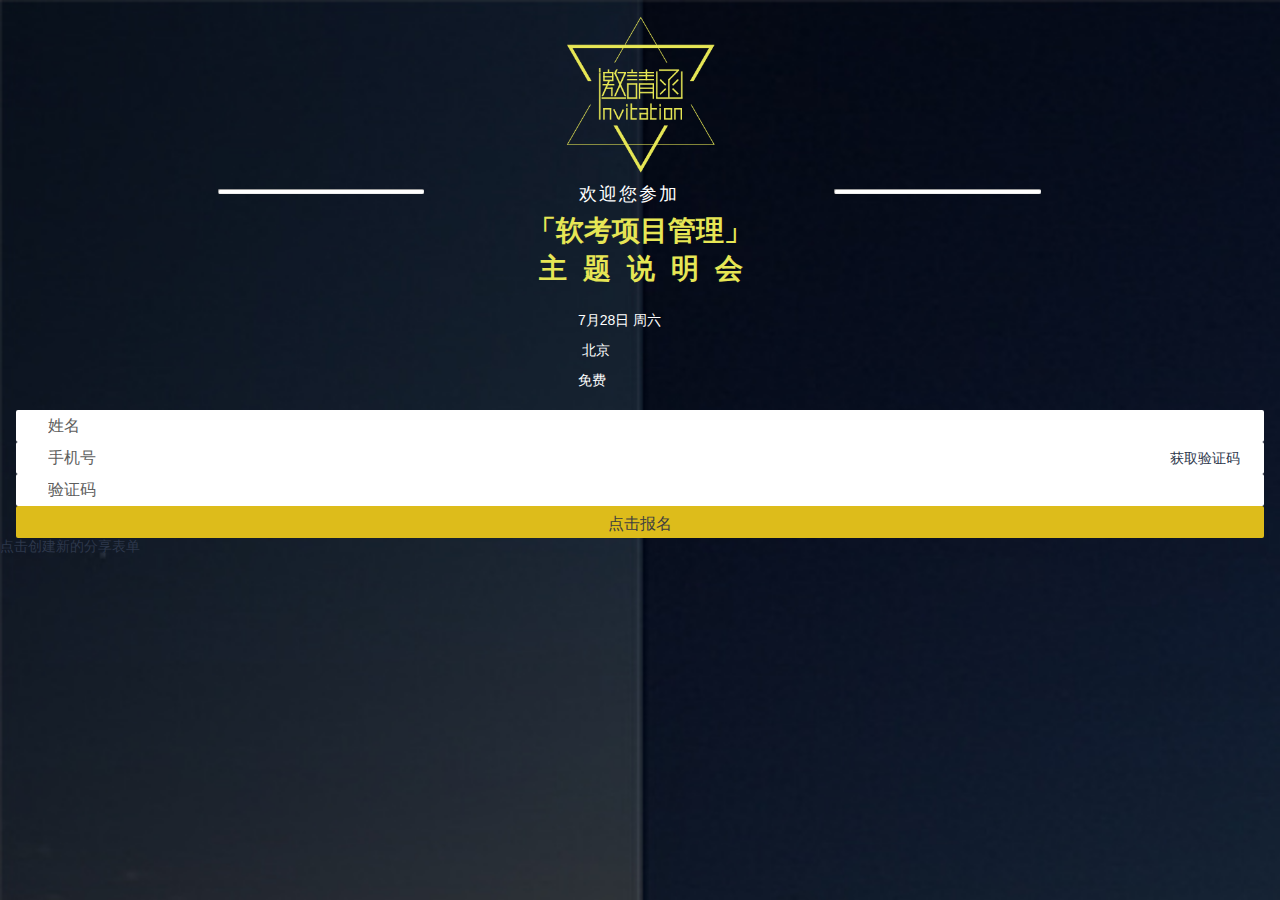
==== invite.html @ 69db3b04 "share" ====
<!DOCTYPE html>
<html lang="en">

<head>
    <meta charset="UTF-8">
    <meta name="viewport" content="width=device-width, initial-scale=1.0">
    <meta http-equiv="X-UA-Compatible" content="ie=edge">
    <title>Document</title>
    <script src="jquery.min.js"></script>
  
    <link rel="stylesheet" href="invite.css">
</head>

<body>
    <div class="max_box">
        <div class="logo">
            <img src="yaoqing06.png" alt="">
        </div>
        <div class="banner">
            <hr>
            <span>欢迎您参加</span>
            <hr>
        </div>
        <div class="banner2">
            <h1 class="h1_1">「软考项目管理」</h1>
            <h1 class="h1_2">主题说明会</h1>

        </div>
        <div class="div_3">
            <div>

                <span class="span_1">7月28日 周六</span>
            </div>
            <div>

                <span class="span_2">北京</span>
            </div>
            <div>

                <span class="span_3">免费</span>
            </div>
        </div>
        <div>

            <div class="form">
                <div class="user">
                    <input type="text" id="name" value="姓名" class="user">
                </div>
                <div class="iphone">
                    <input type="text" id="phone" value="手机号">
                    <a class="ames" href="#">获取验证码</a>
                </div>

                <div class="idlogo1">
                    <input type="text" id="idlogo" value="验证码">
                   
                </div>
                <input type="button" id="btnSendCode" value="点击报名" class="submit1">
            </div>
        </div>
        <div class="share"> 
            <a href="#" class="share_a">点击创建新的分享表单</a>
        </div>
    </div>
</body>
<script src="post.js"></script>
</html>
---- invite.css ----
/* reset */
body,ol,ul,h1,h2,h3,h4,h5,h6,p,th,td,dl,dd,form,fieldset,legend,input,textarea,select{margin:0;padding:0;box-sizing: border-box;} 
body{    font-family: 'Helvetica Neue',Helvetica,Verdana,Arial,'Microsoft Yahei',SimSun,SimHei,sans-serif;font-size:14px;background:#fff;-webkit-text-size-adjust:100%;} 
a{color:#2d374b;text-decoration:none} 
em{font-style:normal} 
li{list-style:none} 
img{border:0;vertical-align:middle} 
table{border-collapse:collapse;border-spacing:0} 
p{word-wrap:break-word}

@font-face{
    font-family: icon;
    src: url(csi.woff);
}
.max_box{
    display: block;
    background-image: url(yaoqing3.jpg);
    background-color:#000;
    background-repeat: repeat-y;
    margin: auto;
    height: 100%;
    background-size: cover;
    position: absolute;
    left: 0;
    right: 0;
    bottom: 0;
}
.logo{
    padding:1rem;
    display: block;
    width: 150px;
    height: 150px;
 margin: auto;
}
.logo img{
    display: block;
    width: 100%;
    margin: auto;
}
.banner{
    display: block;
    width: 80%;
    margin: auto;

    height: 30px;
    margin-left: 17%;
}
.banner hr{
    width: 20%;
    height: 3px;
    color: fff;
    background: #fff;
    float: left;
    border-radius: 2px;
}
.banner span{
    display: block;
    width: 40%;
    float: left;
    font-size: 18px;
    color: #fff;
    position: relative;
    text-align: center;
 
    letter-spacing: 2px;
}
.banner2{
  
    text-align: center;
}
.banner2 h1{
    font: 24px;
    color: #e6e655;
}
.h1_2{
    letter-spacing: 16px;
    margin-left: 18px;
}
.div_3{
    margin: 1rem auto;
    width: 12em;
}
.div_3 span{
    display: block;
    height: 30px;
    line-height: 30px;
    color: #fff;
}
.span_1::before{
    font-size: 18px;
    font-family: icon;
    content: '\e028';
    color: #fff;
    margin-right: 8px;
}
.span_2::before{
    font-size: 18px;
    font-family: icon;
    content: '\e029';
    color: #fff;
    margin-right: 12px;
}
.span_3::before{
    font-size: 18px;
    font-family: icon;
    content: '\e030';
    color: #fff;
    margin-right: 8px;
}
.form{
    display: block;
    padding: 0 1rem;
}
.input_group{
    margin-bottom: 0.5rem;
}
 input{
    display: block;
    width: 100%;
    height: 2rem;
    border: 0;
    color: #5e5e5d;
    padding: 0 0 0 2rem;
    border-radius: 2px;
    outline: none;
    font-size: 1rem;
}
.form .user::before{
    font-size: 20px;
    font-family: icon;
    content: '\e003';
    color: #ddbc1b;
    position: absolute;
    margin:3px 0 0 3px;
}
.iphone,.idlogo1{
}
.iphone::before{
    font-size: 20px;
    font-family: icon;
    content: '\e017';
    color: #ddbc1b;
    position: absolute;
    margin:3px 0 0 3px;
  
}
.idlogo1::before{
    font-size: 18px;
    font-family: icon;
    content: '\e011';
    color: #ddbc1b;
    position: absolute;
    margin:3px 0 0 3px;
  
}
.submit1{
    color: #3f3f3f;
    background: #ddbc1b;
    text-decoration: none;
    display: block;
    padding: 0.5rem;
    text-align: center;
}

.ames{
    display: block;
    float: right;
    right: 0;
    margin-top: -1.5rem;
    margin-right: 1.5rem;
    cursor: pointer;
}
.newform1{
    color: rgb(221, 188, 27);
    font-size: 48px;
    text-align: center;
    box-sizing: border-box;
}
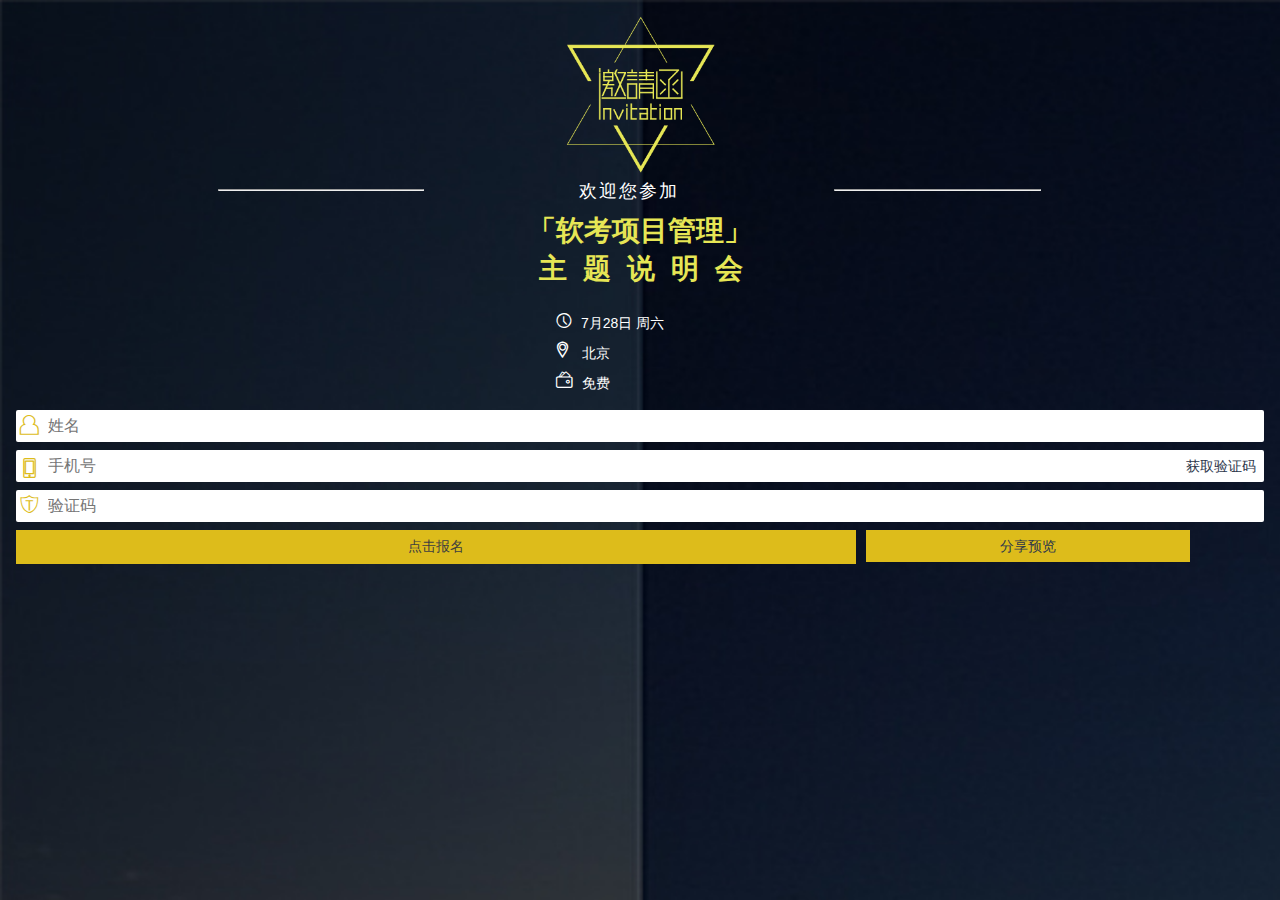
==== commit d0c491d8: "last_news" ====
--- a/invite.html
+++ b/invite.html
@@ -7,8 +7,8 @@
     <meta http-equiv="X-UA-Compatible" content="ie=edge">
     <title>Document</title>
     <script src="jquery.min.js"></script>
-  
-    <link rel="stylesheet" href="invite.css">
+    <link rel="stylesheet" href="invite.css?var=1.0">
+
 </head>
 
 <body>
@@ -18,7 +18,7 @@
         </div>
         <div class="banner">
             <hr>
-            <span>欢迎您参加</span>
+            <span class="yaoqing_span">欢迎您参加</span>
             <hr>
         </div>
         <div class="banner2">
@@ -42,26 +42,31 @@
         </div>
         <div>
 
-            <div class="form">
-                <div class="user">
-                    <input type="text" id="name" value="姓名" class="user">
+            <div class="form" id="newform">
+                <div class="user input_group">
+                    <input type="text" id="name" placeholder="姓名" class="user">
                 </div>
-                <div class="iphone">
-                    <input type="text" id="phone" value="手机号">
+                <div class="iphone input_group">
+                    <input type="text" id="phone" placeholder="手机号">
                     <a class="ames" href="#">获取验证码</a>
                 </div>
 
-                <div class="idlogo1">
-                    <input type="text" id="idlogo" value="验证码">
-                   
+                <div class="idlogo1 input_group">
+                    <input type="text" id="idlogo" placeholder="验证码">
+
                 </div>
-                <input type="button" id="btnSendCode" value="点击报名" class="submit1">
+
+                <a id="btnSendCode" href="#" class="submit1">点击报名</a>
+                <a href="#" class="share_else">分享预览</a>
             </div>
         </div>
-        <div class="share"> 
-            <a href="#" class="share_a">点击创建新的分享表单</a>
-        </div>
+        <!-- <div class="share">
+            <a href="create_share.html" class="share_a">点击创建新的分享表单</a>
+        </div> -->
     </div>
+ 
 </body>
 <script src="post.js"></script>
+<!-- <script src="person_info.js"></script>
+<script src="share_page.js"></script> -->
 </html>--- a/invite.css
+++ b/invite.css
@@ -15,7 +15,6 @@
 .max_box{
     display: block;
     background-image: url(yaoqing3.jpg);
-    background-color:#000;
     background-repeat: repeat-y;
     margin: auto;
     height: 100%;
@@ -47,8 +46,7 @@
 }
 .banner hr{
     width: 20%;
-    height: 3px;
-    color: fff;
+    color: #fff;
     background: #fff;
     float: left;
     border-radius: 2px;
@@ -58,6 +56,7 @@
     width: 40%;
     float: left;
     font-size: 18px;
+    line-height: 18px;
     color: #fff;
     position: relative;
     text-align: center;
@@ -85,6 +84,9 @@
     height: 30px;
     line-height: 30px;
     color: #fff;
+}
+.test_div3 span{
+    margin-left: 34px;
 }
 .span_1::before{
     font-size: 18px;
@@ -136,12 +138,12 @@
 .iphone,.idlogo1{
 }
 .iphone::before{
-    font-size: 20px;
+    font-size: 24px;
     font-family: icon;
     content: '\e017';
     color: #ddbc1b;
     position: absolute;
-    margin:3px 0 0 3px;
+    margin:2px 0 0 6px;
   
 }
 .idlogo1::before{
@@ -160,19 +162,87 @@
     display: block;
     padding: 0.5rem;
     text-align: center;
+    width: 66%;
+    float: left;
+}
+.share_else{
+    float: left;
+    height: 2rem;
+    background: #ddbc1b;
+    width: 26%;
+    margin-left: 10px;
+    line-height: 2rem;
+    text-align: center;
 }
 
 .ames{
     display: block;
     float: right;
+    position: absolute;
     right: 0;
     margin-top: -1.5rem;
     margin-right: 1.5rem;
-    cursor: pointer;
-}
-.newform1{
-    color: rgb(221, 188, 27);
-    font-size: 48px;
-    text-align: center;
-    box-sizing: border-box;
+}
+
+.share{
+    float: right;
+    width: 80px;
+    height: 60px; 
+    display: block;
+    font-size: 14px;
+ margin-right: 50px;
+
+
+}
+.share_a{
+    float: right;
+    width: 80px;
+    height: 60px; 
+    display: block;
+    font-size: 14px;
+
+   
+    background: #ccc;
+    border-radius: 6px;
+    text-align: center;
+}
+.i1001_put{
+    display: block;
+    width: 400px;
+    margin: auto;
+    text-align: center;
+    font: 18px "微软雅黑";
+    
+}
+.new_paasword{
+    display: block;
+    position: relative;
+    padding-bottom:8px;
+   
+}
+.renew_password{
+    position: relative;
+    display: block;
+    padding-bottom: 8px;
+}
+.new_paasword::before{
+    font-family: icon;
+    font-size: 18px;
+    content: "\e005";
+    color: #ddbc1b;
+    position: absolute; 
+    left: 4px;
+    top: 4px;
+}
+.renew_password::before{
+    font-family: icon;
+    font-size: 18px;
+    content: "\e005";
+    color: #ddbc1b;
+    position: absolute; 
+    left: 4px;
+    top: 4px;
+}
+.i1001_leftbox{
+    
 }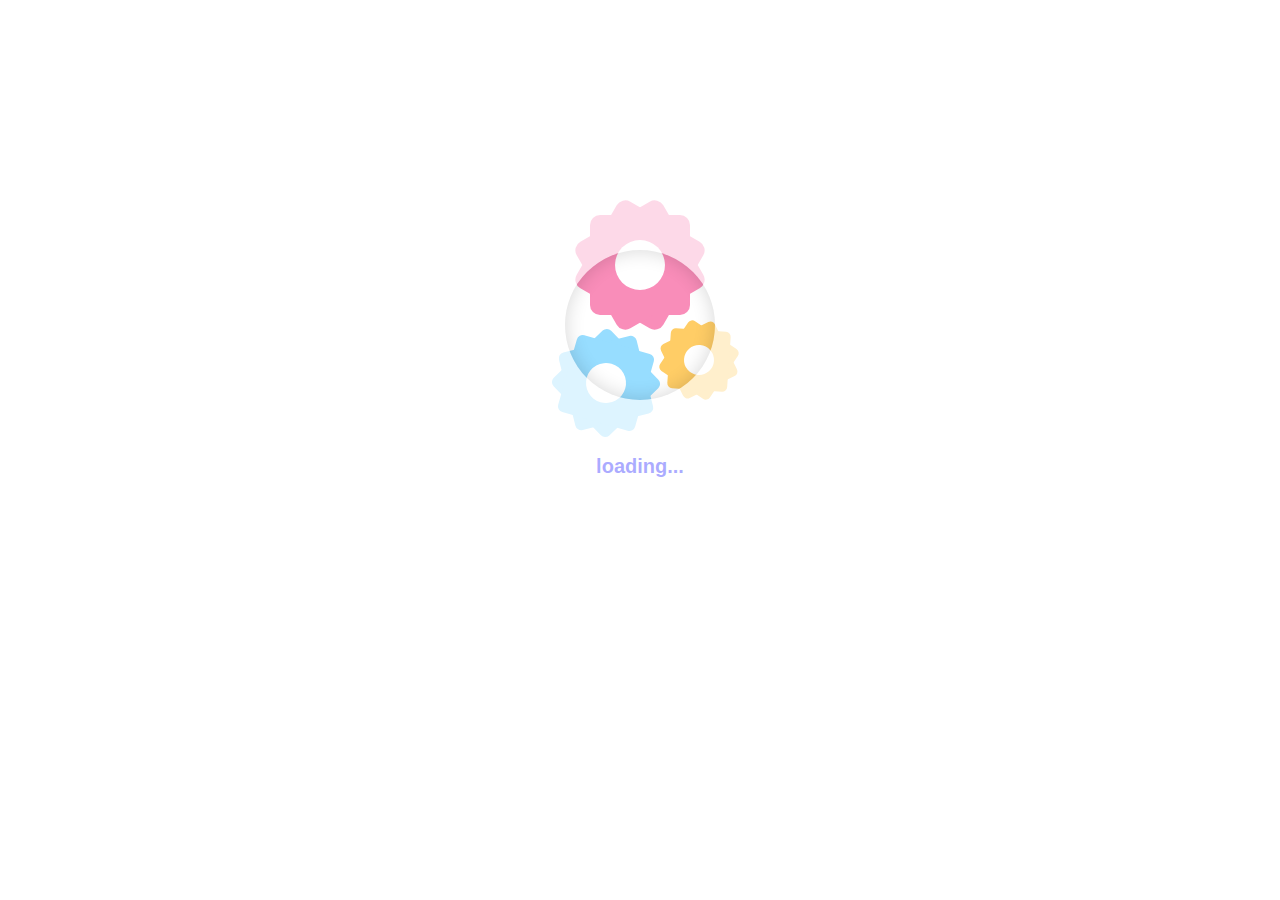
==== commit f580ea93: "newsw_25" ====
--- a/invite.html
+++ b/invite.html
@@ -12,6 +12,31 @@
 </head>
 
 <body>
+    <input type="hidden" value="<?php $_GET['share_id'] ?>" id="s_share_id">
+    <div class='loader' id="loading1">
+        <div class='loader_overlay'></div>
+        <div class='loader_cogs'>
+            <div class='loader_cogs__top'>
+                <div class='top_part'></div>
+                <div class='top_part'></div>
+                <div class='top_part'></div>
+                <div class='top_hole'></div>
+            </div>
+            <div class='loader_cogs__left'>
+                <div class='left_part'></div>
+                <div class='left_part'></div>
+                <div class='left_part'></div>
+                <div class='left_hole'></div>
+            </div>
+            <div class='loader_cogs__bottom'>
+                <div class='bottom_part'></div>
+                <div class='bottom_part'></div>
+                <div class='bottom_part'></div>
+                <div class='bottom_hole'></div>
+            </div>
+            <p class="loading_p">loading...</p>
+        </div>
+    </div>
     <div class="max_box">
         <div class="logo">
             <img src="yaoqing06.png" alt="">
@@ -40,15 +65,46 @@
                 <span class="span_3">免费</span>
             </div>
         </div>
-        <div>
+        <div class="form1">
 
+            <div class="form" id="newform">
+                <div class="user input_group">
+                    <input type="text" id="name1" placeholder="姓名" class="user">
+                </div>
+                <div class="iphone input_group">
+                    <input type="text" id="phone1" placeholder="手机号">
+                    <a class="ames" href="#">获取验证码</a>
+                </div>
+
+                <div class="idlogo1 input_group">
+                    <input type="text" id="idlogo1" placeholder="验证码">
+
+                </div>
+
+                <a id="btnSendCode" href="#" class="submit1">点击报名</a>
+                <a href="#" class="share_else share_else1">分享预览</a>
+            </div>
+        </div>
+
+
+        <!-- <div class="share">
+            <a href="create_share.html" class="share_a">点击创建新的分享表单</a>
+        </div> -->
+        <div class="inv_success form2">
+
+            <div class="form" id="newform">
+                <span class="scs1003_success">报名成功</span>
+                <a href="#" class="success_share share_else share_else2">分享预览</a>
+            </div>
+        </div>
+        <div class="form3">
             <div class="form" id="newform">
                 <div class="user input_group">
                     <input type="text" id="name" placeholder="姓名" class="user">
                 </div>
                 <div class="iphone input_group">
                     <input type="text" id="phone" placeholder="手机号">
-                    <a class="ames" href="#">获取验证码</a>
+               
                 </div>
 
                 <div class="idlogo1 input_group">
@@ -57,16 +113,14 @@
                 </div>
 
                 <a id="btnSendCode" href="#" class="submit1">点击报名</a>
-                <a href="#" class="share_else">分享预览</a>
+                <a href="#" class="share_else2" >分享预览</a>
             </div>
         </div>
-        <!-- <div class="share">
-            <a href="create_share.html" class="share_a">点击创建新的分享表单</a>
-        </div> -->
     </div>
- 
+
 </body>
 <script src="post.js"></script>
 <!-- <script src="person_info.js"></script>
 <script src="share_page.js"></script> -->
+
 </html>--- a/invite.css
+++ b/invite.css
@@ -12,8 +12,252 @@
     font-family: icon;
     src: url(csi.woff);
 }
+/* loading界面 */
+
+
+/*主要CSS*/
+
+body .loader {
+  
+  height: 250px;
+  position: relative;
+  top: 200px;
+  margin: auto;
+  width: 100%;
+  z-index:10;
+}
+body .loader_overlay {
+  width: 150px;
+  height: 150px;
+  background: transparent;
+  box-shadow: 0px 0px 0px 1000px rgba(255, 255, 255, 0.67), 0px 0px 19px 0px rgba(0, 0, 0, 0.16) inset;
+  border-radius: 100%;
+  z-index: -1;
+  position: absolute;
+  left: 0;
+  right: 0;
+  top: 0;
+  bottom: 0;
+  margin: auto;
+}
+body .loader_cogs {
+  z-index: -2;
+  width: 100px;
+  height: 100px;
+  top: -120px !important;
+  position: absolute;
+  left: 0;
+  right: 0;
+  top: 0;
+  bottom: 0;
+  margin: auto;
+}
+body .loader_cogs__top {
+  position: relative;
+  width: 100px;
+  height: 100px;
+  -webkit-transform-origin: 50px 50px;
+          transform-origin: 50px 50px;
+  -webkit-animation: rotate 10s infinite linear;
+          animation: rotate 10s infinite linear;
+}
+body .loader_cogs__top div:nth-of-type(1) {
+  -webkit-transform: rotate(30deg);
+          transform: rotate(30deg);
+}
+body .loader_cogs__top div:nth-of-type(2) {
+  -webkit-transform: rotate(60deg);
+          transform: rotate(60deg);
+}
+body .loader_cogs__top div:nth-of-type(3) {
+  -webkit-transform: rotate(90deg);
+          transform: rotate(90deg);
+}
+body .loader_cogs__top div.top_part {
+  width: 100px;
+  border-radius: 10px;
+  position: absolute;
+  height: 100px;
+  background: #f98db9;
+}
+body .loader_cogs__top div.top_hole {
+  width: 50px;
+  height: 50px;
+  border-radius: 100%;
+  background: white;
+  position: absolute;
+  position: absolute;
+  left: 0;
+  right: 0;
+  top: 0;
+  bottom: 0;
+  margin: auto;
+}
+body .loader_cogs__left {
+  position: relative;
+  width: 80px;
+  -webkit-transform: rotate(16deg);
+          transform: rotate(16deg);
+  top: 28px;
+  -webkit-transform-origin: 40px 40px;
+          transform-origin: 40px 40px;
+  -webkit-animation: rotate_left 10s .1s infinite reverse linear;
+          animation: rotate_left 10s .1s infinite reverse linear;
+  left: -24px;
+  height: 80px;
+}
+body .loader_cogs__left div:nth-of-type(1) {
+  -webkit-transform: rotate(30deg);
+          transform: rotate(30deg);
+}
+body .loader_cogs__left div:nth-of-type(2) {
+  -webkit-transform: rotate(60deg);
+          transform: rotate(60deg);
+}
+body .loader_cogs__left div:nth-of-type(3) {
+  -webkit-transform: rotate(90deg);
+          transform: rotate(90deg);
+}
+body .loader_cogs__left div.left_part {
+  width: 80px;
+  border-radius: 6px;
+  position: absolute;
+  height: 80px;
+  background: #97ddff;
+}
+body .loader_cogs__left div.left_hole {
+  width: 40px;
+  height: 40px;
+  border-radius: 100%;
+  background: white;
+  position: absolute;
+  position: absolute;
+  left: 0;
+  right: 0;
+  top: 0;
+  bottom: 0;
+  margin: auto;
+}
+body .loader_cogs__bottom {
+  position: relative;
+  width: 60px;
+  top: -65px;
+  -webkit-transform-origin: 30px 30px;
+          transform-origin: 30px 30px;
+  -webkit-animation: rotate_left 10.2s .4s infinite linear;
+          animation: rotate_left 10.2s .4s infinite linear;
+  -webkit-transform: rotate(4deg);
+          transform: rotate(4deg);
+  left: 79px;
+  height: 60px;
+}
+body .loader_cogs__bottom div:nth-of-type(1) {
+  -webkit-transform: rotate(30deg);
+          transform: rotate(30deg);
+}
+body .loader_cogs__bottom div:nth-of-type(2) {
+  -webkit-transform: rotate(60deg);
+          transform: rotate(60deg);
+}
+body .loader_cogs__bottom div:nth-of-type(3) {
+  -webkit-transform: rotate(90deg);
+          transform: rotate(90deg);
+}
+body .loader_cogs__bottom div.bottom_part {
+  width: 60px;
+  border-radius: 5px;
+  position: absolute;
+  height: 60px;
+  background: #ffcd66;
+}
+body .loader_cogs__bottom div.bottom_hole {
+  width: 30px;
+  height: 30px;
+  border-radius: 100%;
+  background: white;
+  position: absolute;
+  position: absolute;
+  left: 0;
+  right: 0;
+  top: 0;
+  bottom: 0;
+  margin: auto;
+}
+
+/* Animations */
+@-webkit-keyframes rotate {
+  from {
+    -webkit-transform: rotate(0deg);
+            transform: rotate(0deg);
+  }
+  to {
+    -webkit-transform: rotate(360deg);
+            transform: rotate(360deg);
+  }
+}
+@keyframes rotate {
+  from {
+    -webkit-transform: rotate(0deg);
+            transform: rotate(0deg);
+  }
+  to {
+    -webkit-transform: rotate(360deg);
+            transform: rotate(360deg);
+  }
+}
+@-webkit-keyframes rotate_left {
+  from {
+    -webkit-transform: rotate(16deg);
+            transform: rotate(16deg);
+  }
+  to {
+    -webkit-transform: rotate(376deg);
+            transform: rotate(376deg);
+  }
+}
+@keyframes rotate_left {
+  from {
+    -webkit-transform: rotate(16deg);
+            transform: rotate(16deg);
+  }
+  to {
+    -webkit-transform: rotate(376deg);
+            transform: rotate(376deg);
+  }
+}
+@-webkit-keyframes rotate_right {
+  from {
+    -webkit-transform: rotate(4deg);
+            transform: rotate(4deg);
+  }
+  to {
+    -webkit-transform: rotate(364deg);
+            transform: rotate(364deg);
+  }
+}
+@keyframes rotate_right {
+  from {
+    -webkit-transform: rotate(4deg);
+            transform: rotate(4deg);
+  }
+  to {
+    -webkit-transform: rotate(364deg);
+            transform: rotate(364deg);
+  }
+}
+.loading_p{
+    font-size: 20px;
+    color: blue;
+    font-weight: bold;
+    text-align: center;
+}
+
+
+
+
+
 .max_box{
-    display: block;
+    display: none;
     background-image: url(yaoqing3.jpg);
     background-repeat: repeat-y;
     margin: auto;
@@ -166,17 +410,17 @@
     float: left;
 }
 .share_else{
-    float: left;
-    height: 2rem;
+    float: right;
+    height: 2.2rem;
     background: #ddbc1b;
     width: 26%;
     margin-left: 10px;
-    line-height: 2rem;
+    line-height: 2.2rem;
     text-align: center;
 }
 
 .ames{
-    display: block;
+
     float: right;
     position: absolute;
     right: 0;
@@ -245,4 +489,26 @@
 }
 .i1001_leftbox{
     
+}
+.max_box .off{
+    display: none;
+}
+.on{
+    display: block;
+}
+.scs1003_success{
+  float: left;
+    width: 60%;
+    height: 35px;
+    background:#ddbc1b;
+    text-align: center;
+    line-height: 35px;
+}
+.share_else2{
+    float: right;
+    width: 30%;
+    height: 35px;
+    line-height: 35px;
+    background: #ddbc1b;
+    text-align: center;
 }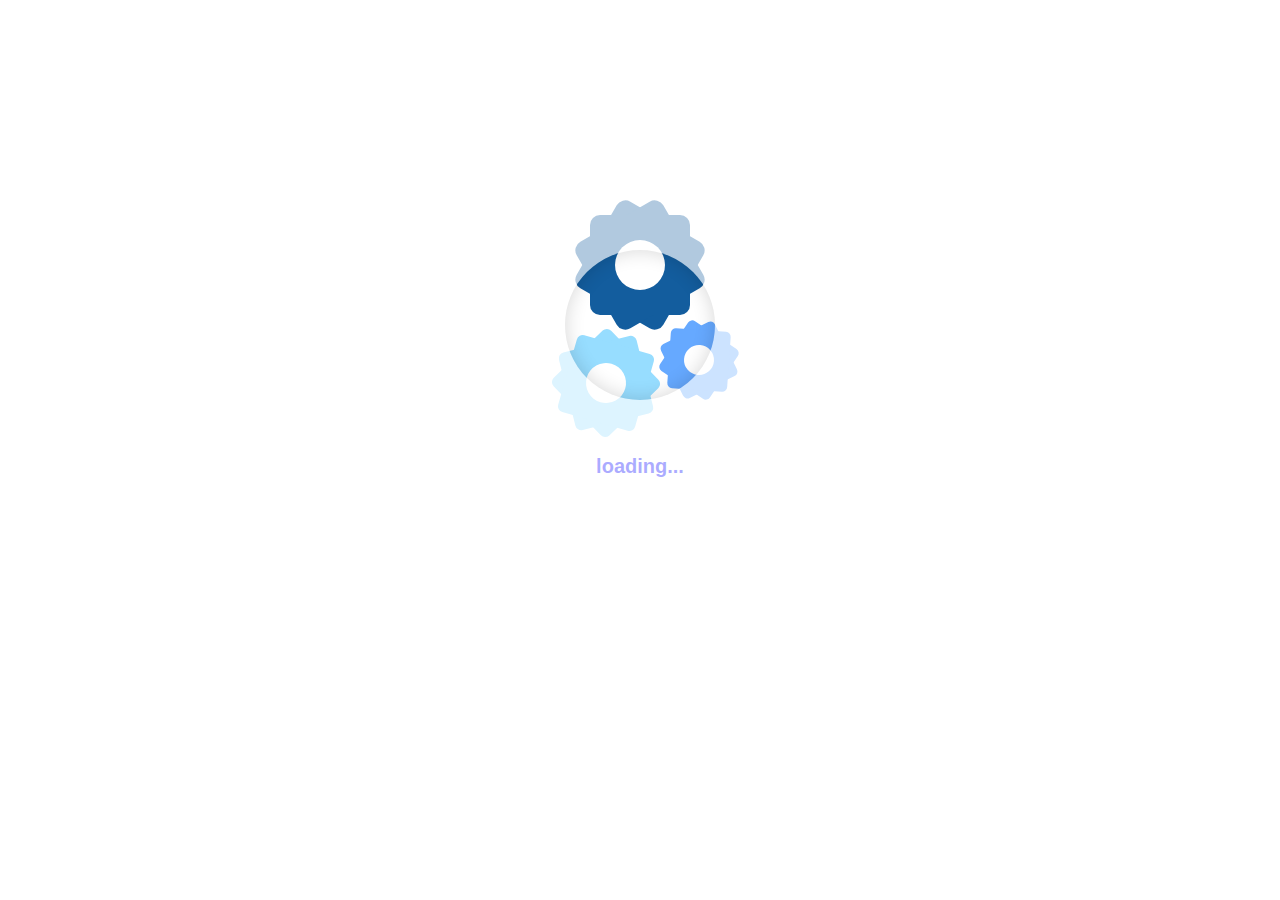
==== commit 73ccaeb2: "newew—_26" ====
--- a/invite.html
+++ b/invite.html
@@ -12,7 +12,7 @@
 </head>
 
 <body>
-    <input type="hidden" value="<?php $_GET['share_id'] ?>" id="s_share_id">
+   
     <div class='loader' id="loading1">
         <div class='loader_overlay'></div>
         <div class='loader_cogs'>
@@ -47,8 +47,8 @@
             <hr>
         </div>
         <div class="banner2">
-            <h1 class="h1_1">「软考项目管理」</h1>
-            <h1 class="h1_2">主题说明会</h1>
+            <h1 class="h1_1"></h1>
+            <h1 class="h1_2"></h1>
 
         </div>
         <div class="div_3">
@@ -94,8 +94,9 @@
 
             <div class="form" id="newform">
                 <span class="scs1003_success">报名成功</span>
-                <a href="#" class="success_share share_else share_else2">分享预览</a>
+                
             </div>
+            <a href="#" class="success_share  share_else2">分享预览</a>
         </div>
         <div class="form3">
             <div class="form" id="newform">
--- a/invite.css
+++ b/invite.css
@@ -78,7 +78,7 @@
   border-radius: 10px;
   position: absolute;
   height: 100px;
-  background: #f98db9;
+  background: #135d9e;
 }
 body .loader_cogs__top div.top_hole {
   width: 50px;
@@ -168,7 +168,7 @@
   border-radius: 5px;
   position: absolute;
   height: 60px;
-  background: #ffcd66;
+  background: #66a9ff;
 }
 body .loader_cogs__bottom div.bottom_hole {
   width: 30px;
@@ -497,12 +497,12 @@
     display: block;
 }
 .scs1003_success{
-  float: left;
-    width: 60%;
-    height: 35px;
-    background:#ddbc1b;
-    text-align: center;
-    line-height: 35px;
+    display: block;
+    font-size: 2rem;
+    font-weight: bold;
+    padding:1rem;
+    color:#ddbc1b;
+    text-align: center;
 }
 .share_else2{
     float: right;
@@ -511,4 +511,7 @@
     line-height: 35px;
     background: #ddbc1b;
     text-align: center;
+}
+.success_share{
+    width: 100%;
 }